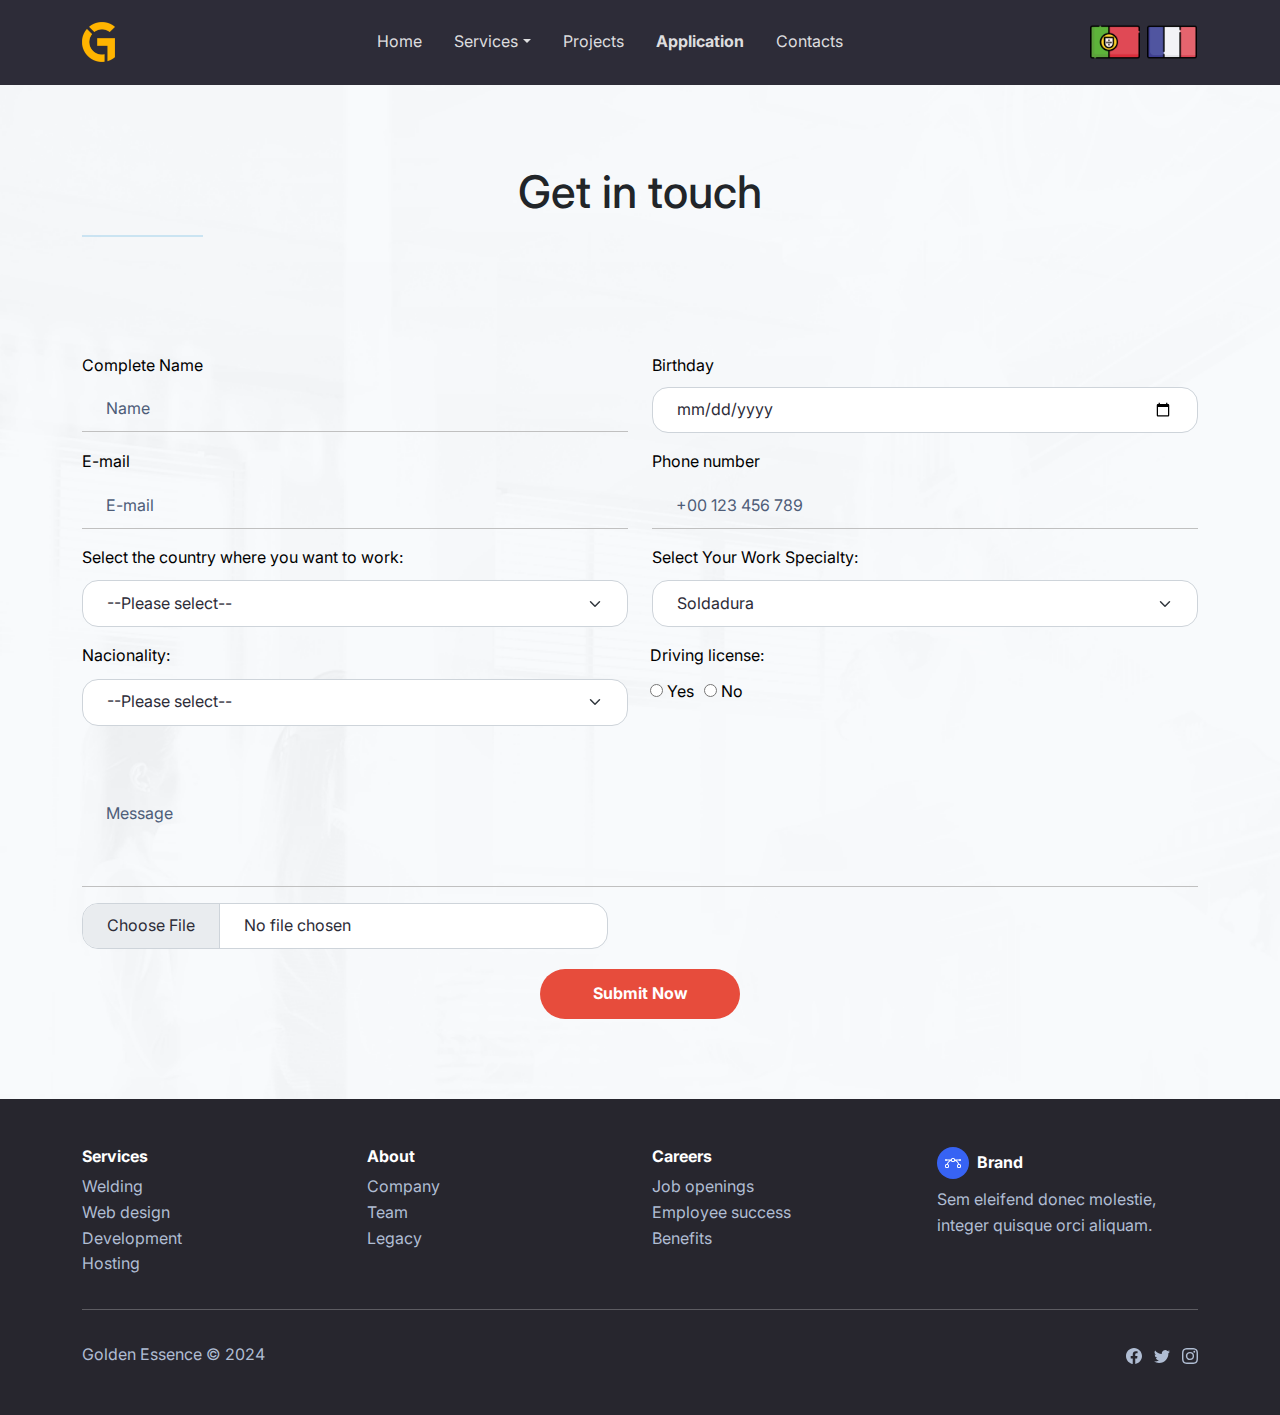
==== Application.html @ 5e1a7a46 "message" ====
<!DOCTYPE html>
<html lang="en">

<head>
    <meta charset="utf-8">
    <meta name="viewport" content="width=device-width, initial-scale=1.0, shrink-to-fit=no">
    <title>Services - Brand</title>
    <link rel="stylesheet" href="assets/bootstrap/css/bootstrap.min.css">
    <link rel="stylesheet" href="https://fonts.googleapis.com/css?family=Inter:300italic,400italic,600italic,700italic,800italic,400,300,600,700,800&amp;display=swap">
    <link rel="stylesheet" href="assets/css/Features-Cards-icons.css">
    <link rel="stylesheet" href="assets/css/Modern-Contact-Form.css">
</head>

<body>
    <nav class="navbar navbar-dark navbar-expand-md sticky-top py-3" id="mainNav">
        <div class="container"><a class="navbar-brand d-flex align-items-center" href="/"><img src="assets/img/logo.png" style="max-height: 40px;"></a><button data-bs-toggle="collapse" class="navbar-toggler" data-bs-target="#navcol-1"><span class="visually-hidden">Toggle navigation</span><span class="navbar-toggler-icon"></span></button>
            <div class="collapse navbar-collapse" id="navcol-1">
                <ul class="navbar-nav mx-auto">
                    <li class="nav-item"><a class="nav-link" href="index.html">Home</a></li>
                    <li class="nav-item dropdown"><a class="dropdown-toggle nav-link" aria-expanded="false" data-bs-toggle="dropdown" href="#">Services</a>
                        <div class="dropdown-menu"><a class="dropdown-item" href="welding.html">Welding</a><a class="dropdown-item" href="#">Second Item</a><a class="dropdown-item" href="#">Third Item</a></div>
                    </li>
                    <li class="nav-item"><a class="nav-link" href="projects.html">Projects</a></li>
                    <li class="nav-item"><a class="nav-link active" href="Application.html">Application</a></li>
                    <li class="nav-item"><a class="nav-link" href="contacts.html">Contacts</a></li>
                </ul><button class="btn btn-primary" type="button" style="padding: 0;color: rgba(255,255,255,0);background: rgba(55,99,244,0);border-color: rgba(255,255,255,0);margin-right: 5px;"><img src="assets/img/portugal.png" style="max-width: 50px;"></button><button class="btn btn-primary" type="button" style="padding: 0;color: rgba(255,255,255,0);background: rgba(55,99,244,0);border-color: rgba(255,255,255,0);"><img src="assets/img/france.png" style="max-width: 50px;"></button>
            </div>
        </div>
    </nav>
    <section class="getintouch">
        <div class="container modern-form">
            <div class="text-center">
                <h4 style="color: #212529;font-size: 45px;">Get in touch</h4>
            </div>
            <hr class="modern-form__hr">
            <div class="modern-form__form-container">
                <form>
                    <div class="row">
                        <div class="col-12 col-lg-6 col-xxl-6 col-contact">
                            <div class="modern-form__form-group--padding-l form-group mb-3"><label class="form-label" style="color: rgb(0,0,0);">Complete Name</label><input class="form-control input input-tr" type="text" placeholder="Name">
                                <div class="line-box">
                                    <div class="line"></div>
                                </div>
                            </div>
                        </div>
                        <div class="col-12 col-lg-6 col-xxl-6 col-contact">
                            <div class="modern-form__form-group--padding-l form-group mb-3"><label class="form-label" style="color: rgb(0,0,0);">Birthday</label><input class="form-control" type="date">
                                <div class="line-box">
                                    <div class="line"></div>
                                </div>
                            </div>
                        </div>
                    </div>
                    <div class="row">
                        <div class="col-lg-6 col-xl-6 col-xxl-6 col-contact">
                            <div class="modern-form__form-group--padding-l form-group mb-3">
                                <div class="line-box"><label class="form-label" style="color: rgb(0,0,0);">E-mail</label><input class="form-control input input-tr" type="email" placeholder="E-mail"></div>
                            </div>
                        </div>
                        <div class="col-12 col-lg-6 col-xxl-6 col-contact">
                            <div class="modern-form__form-group--padding-l form-group mb-3"><label class="form-label" style="color: rgb(0,0,0);">Phone number</label><input class="form-control input input-tr" type="text" placeholder="+00 123 456 789">
                                <div class="line-box">
                                    <div class="line"></div>
                                </div>
                            </div>
                        </div>
                    </div>
                    <div class="row">
                        <div class="col-12 col-xl-6 col-xxl-6 col-contact">
                            <div class="modern-form__form-group--padding-l form-group mb-3">
                                <div class="line-box">
                                    <div class="line"></div>         <label style="color:#000000" for="country">Select the country where you want to work:</label>
<select class="form-select" id="country" name="country" required>
<option value="">--Please select--</option>
            <option value="Belgium">Belgium</option>
            <option value="France">France</option>
            <option value="Portugal">Portugal</option>
            <option value="Spain">Spain</option>
        </select>
                                </div>
                            </div>
                        </div>
                        <div class="col col-contact">
                            <div class="modern-form__form-group--padding-l form-group mb-3">
                                <div class="line-box">
                                    <div class="line"></div>         <label style="color:#000000" for="workarea">Select Your Work Specialty:</label>
<select class="form-select">
        <option value="soldadura" selected>Soldadura</option>
        <option value="pedreiro">Pedreiro</option>
        <option value="trolha">Trolha</option>
</select>
                                </div>
                            </div>
                        </div>
                    </div>
                    <div class="row">
                        <div class="col-12 col-lg-6 col-xl-6 col-xxl-6 col-contact">
                            <div class="modern-form__form-group--padding-l form-group mb-3">
                                <div class="line-box">
                                    <div class="line"></div>         <label style="color:#000000" for="country">Nacionality:</label>
<select class="form-select" id="country" name="country" required>
            <option value="">--Please select--</option>
            <option value="Afghanistan">Afghanistan</option>
            <option value="Albania">Albania</option>
            <option value="Algeria">Algeria</option>
            <option value="Andorra">Andorra</option>
            <option value="Angola">Angola</option>
            <option value="Argentina">Argentina</option>
            <option value="Armenia">Armenia</option>
            <option value="Australia">Australia</option>
            <option value="Austria">Austria</option>
            <option value="Azerbaijan">Azerbaijan</option>
            <option value="Bahamas">Bahamas</option>
            <option value="Bahrain">Bahrain</option>
            <option value="Bangladesh">Bangladesh</option>
            <option value="Barbados">Barbados</option>
            <option value="Belarus">Belarus</option>
            <option value="Belgium">Belgium</option>
            <option value="Belize">Belize</option>
            <option value="Benin">Benin</option>
            <option value="Bhutan">Bhutan</option>
            <option value="Bolivia">Bolivia</option>
            <option value="Bosnia and Herzegovina">Bosnia and Herzegovina</option>
            <option value="Botswana">Botswana</option>
            <option value="Brazil">Brazil</option>
            <option value="Brunei">Brunei</option>
            <option value="Bulgaria">Bulgaria</option>
            <option value="Burkina Faso">Burkina Faso</option>
            <option value="Burundi">Burundi</option>
            <option value="Cambodia">Cambodia</option>
            <option value="Cameroon">Cameroon</option>
            <option value="Canada">Canada</option>
            <option value="Cape Verde">Cape Verde</option>
            <option value="Central African Republic">Central African Republic</option>
            <option value="Chad">Chad</option>
            <option value="Chile">Chile</option>
            <option value="China">China</option>
            <option value="Colombia">Colombia</option>
            <option value="Comoros">Comoros</option>
            <option value="Congo (Brazzaville)">Congo (Brazzaville)</option>
            <option value="Congo (Kinshasa)">Congo (Kinshasa)</option>
            <option value="Costa Rica">Costa Rica</option>
            <option value="Croatia">Croatia</option>
            <option value="Cuba">Cuba</option>
            <option value="Cyprus">Cyprus</option>
            <option value="Czech Republic">Czech Republic</option>
            <option value="Denmark">Denmark</option>
            <option value="Djibouti">Djibouti</option>
            <option value="Dominica">Dominica</option>
            <option value="Dominican Republic">Dominican Republic</option>
            <option value="Ecuador">Ecuador</option>
            <option value="Egypt">Egypt</option>
            <option value="El Salvador">El Salvador</option>
            <option value="Equatorial Guinea">Equatorial Guinea</option>
            <option value="Eritrea">Eritrea</option>
            <option value="Estonia">Estonia</option>
            <option value="Eswatini">Eswatini</option>
            <option value="Ethiopia">Ethiopia</option>
            <option value="Fiji">Fiji</option>
            <option value="Finland">Finland</option>
            <option value="France">France</option>
            <option value="Gabon">Gabon</option>
            <option value="Gambia">Gambia</option>
            <option value="Georgia">Georgia</option>
            <option value="Germany">Germany</option>
            <option value="Ghana">Ghana</option>
            <option value="Greece">Greece</option>
            <option value="Grenada">Grenada</option>
            <option value="Guatemala">Guatemala</option>
            <option value="Guinea">Guinea</option>
            <option value="Guinea-Bissau">Guinea-Bissau</option>
            <option value="Guyana">Guyana</option>
            <option value="Haiti">Haiti</option>
            <option value="Honduras">Honduras</option>
            <option value="Hungary">Hungary</option>
            <option value="Iceland">Iceland</option>
            <option value="India">India</option>
            <option value="Indonesia">Indonesia</option>
            <option value="Iran">Iran</option>
            <option value="Iraq">Iraq</option>
            <option value="Ireland">Ireland</option>
            <option value="Israel">Israel</option>
            <option value="Italy">Italy</option>
            <option value="Jamaica">Jamaica</option>
            <option value="Japan">Japan</option>
            <option value="Jordan">Jordan</option>
            <option value="Kazakhstan">Kazakhstan</option>
            <option value="Kenya">Kenya</option>
            <option value="Kiribati">Kiribati</option>
            <option value="Kuwait">Kuwait</option>
            <option value="Kyrgyzstan">Kyrgyzstan</option>
            <option value="Laos">Laos</option>
            <option value="Latvia">Latvia</option>
            <option value="Lebanon">Lebanon</option>
            <option value="Lesotho">Lesotho</option>
            <option value="Liberia">Liberia</option>
            <option value="Libya">Libya</option>
            <option value="Liechtenstein">Liechtenstein</option>
            <option value="Lithuania">Lithuania</option>
            <option value="Luxembourg">Luxembourg</option>
            <option value="Madagascar">Madagascar</option>
            <option value="Malawi">Malawi</option>
            <option value="Malaysia">Malaysia</option>
            <option value="Maldives">Maldives</option>
            <option value="Mali">Mali</option>
            <option value="Malta">Malta</option>
            <option value="Marshall Islands">Marshall Islands</option>
            <option value="Mauritania">Mauritania</option>
            <option value="Mauritius">Mauritius</option>
            <option value="Mexico">Mexico</option>
            <option value="Micronesia">Micronesia</option>
            <option value="Moldova">Moldova</option>
            <option value="Monaco">Monaco</option>
            <option value="Mongolia">Mongolia</option>
            <option value="Montenegro">Montenegro</option>
            <option value="Morocco">Morocco</option>
            <option value="Mozambique">Mozambique</option>
            <option value="Myanmar">Myanmar</option>
            <option value="Namibia">Namibia</option>
            <option value="Nauru">Nauru</option>
            <option value="Nepal">Nepal</option>
            <option value="Netherlands">Netherlands</option>
            <option value="New Zealand">New Zealand</option>
            <option value="Nicaragua">Nicaragua</option>
            <option value="Niger">Niger</option>
            <option value="Nigeria">Nigeria</option>
            <option value="North Korea">North Korea</option>
            <option value="North Macedonia">North Macedonia</option>
            <option value="Norway">Norway</option>
            <option value="Oman">Oman</option>
            <option value="Pakistan">Pakistan</option>
            <option value="Palau">Palau</option>
            <option value="Palestine">Palestine</option>
            <option value="Panama">Panama</option>
            <option value="Papua New Guinea">Papua New Guinea</option>
            <option value="Paraguay">Paraguay</option>
            <option value="Peru">Peru</option>
            <option value="Philippines">Philippines</option>
            <option value="Poland">Poland</option>
            <option value="Portugal">Portugal</option>
            <option value="Qatar">Qatar</option>
            <option value="Romania">Romania</option>
            <option value="Russia">Russia</option>
            <option value="Rwanda">Rwanda</option>
            <option value="Saint Kitts and Nevis">Saint Kitts and Nevis</option>
            <option value="Saint Lucia">Saint Lucia</option>
            <option value="Saint Vincent and the Grenadines">Saint Vincent and the Grenadines</option>
            <option value="Samoa">Samoa</option>
            <option value="San Marino">San Marino</option>
            <option value="Sao Tome and Principe">Sao Tome and Principe</option>
            <option value="Saudi Arabia">Saudi Arabia</option>
            <option value="Senegal">Senegal</option>
            <option value="Serbia">Serbia</option>
            <option value="Seychelles">Seychelles</option>
            <option value="Sierra Leone">Sierra Leone</option>
            <option value="Singapore">Singapore</option>
            <option value="Slovakia">Slovakia</option>
            <option value="Slovenia">Slovenia</option>
            <option value="Solomon Islands">Solomon Islands</option>
            <option value="Somalia">Somalia</option>
            <option value="South Africa">South Africa</option>
            <option value="South Korea">South Korea</option>
            <option value="South Sudan">South Sudan</option>
            <option value="Spain">Spain</option>
            <option value="Sri Lanka">Sri Lanka</option>
            <option value="Sudan">Sudan</option>
            <option value="Suriname">Suriname</option>
            <option value="Sweden">Sweden</option>
            <option value="Switzerland">Switzerland</option>
            <option value="Syria">Syria</option>
            <option value="Taiwan">Taiwan</option>
            <option value="Tajikistan">Tajikistan</option>
            <option value="Tanzania">Tanzania</option>
            <option value="Thailand">Thailand</option>
            <option value="Timor-Leste">Timor-Leste</option>
            <option value="Togo">Togo</option>
            <option value="Tonga">Tonga</option>
            <option value="Trinidad and Tobago">Trinidad and Tobago</option>
            <option value="Tunisia">Tunisia</option>
            <option value="Turkey">Turkey</option>
            <option value="Turkmenistan">Turkmenistan</option>
            <option value="Tuvalu">Tuvalu</option>
            <option value="Uganda">Uganda</option>
            <option value="Ukraine">Ukraine</option>
            <option value="United Arab Emirates">United Arab Emirates</option>
            <option value="United Kingdom">United Kingdom</option>
            <option value="United States">United States</option>
            <option value="Uruguay">Uruguay</option>
            <option value="Uzbekistan">Uzbekistan</option>
            <option value="Vanuatu">Vanuatu</option>
            <option value="Vatican City">Vatican City</option>
            <option value="Venezuela">Venezuela</option>
            <option value="Vietnam">Vietnam</option>
            <option value="Yemen">Yemen</option>
            <option value="Zambia">Zambia</option>
            <option value="Zimbabwe">Zimbabwe</option>
        </select>
                                </div>
                            </div>
                        </div>
<fieldset class="col-5 col-xl-4 col-xxl-4  " style="border: none; padding: 0;margin-left:10px">
    <label style="color: black;">Driving license:</label>
    
    <div style="display: flex; align-items: center;">
        <label style="color: black; margin-right: 10px;">
            <input type="radio" id="license-yes" name="license" value="yes" required>
            Yes
        </label>
        <label style="color: black;">
            <input type="radio" id="license-no" name="license" value="no">
            No
        </label>
    </div>
</fieldset>

                    </div>
                    <div class="row">
                        <div class="col">
                            <div class="modern-form__form-group--padding-t form-group mb-3"><textarea class="form-control input modern-form__form-control--textarea" placeholder="Message"></textarea>
                                <div class="line-box">
                                    <div class="line"></div>
                                </div>
                            </div>
                        </div>
                    </div>
                    <div class="row">
                        <div class="col text-center" style="max-width: 550px;"><input class="form-control" type="file"></div>
                    </div>
                    <div class="row">
                        <div class="col text-center"><button class="btn btn-primary submit-now" type="submit">Submit Now</button></div>
                    </div>
                </form>
            </div>
        </div>
    </section>
    <footer class="bg-dark">
        <div class="container py-4 py-lg-5">
            <div class="row justify-content-center">
                <div class="col-sm-4 col-md-3 text-center text-lg-start d-flex flex-column">
                    <h3 class="fs-6 fw-bold">Services</h3>
                    <ul class="list-unstyled">
                        <li><a href="#">Welding</a></li>
                        <li><a href="#">Web design</a></li>
                        <li><a href="#">Development</a></li>
                        <li><a href="#">Hosting</a></li>
                    </ul>
                </div>
                <div class="col-sm-4 col-md-3 text-center text-lg-start d-flex flex-column">
                    <h3 class="fs-6 fw-bold">About</h3>
                    <ul class="list-unstyled">
                        <li><a href="#">Company</a></li>
                        <li><a href="#">Team</a></li>
                        <li><a href="#">Legacy</a></li>
                    </ul>
                </div>
                <div class="col-sm-4 col-md-3 text-center text-lg-start d-flex flex-column">
                    <h3 class="fs-6 fw-bold">Careers</h3>
                    <ul class="list-unstyled">
                        <li><a href="#">Job openings</a></li>
                        <li><a href="#">Employee success</a></li>
                        <li><a href="#">Benefits</a></li>
                    </ul>
                </div>
                <div class="col-lg-3 text-center text-lg-start d-flex flex-column align-items-center order-first align-items-lg-start order-lg-last">
                    <div class="fw-bold d-flex align-items-center mb-2"><span class="bs-icon-sm bs-icon-circle bs-icon-primary d-flex justify-content-center align-items-center bs-icon me-2"><svg xmlns="http://www.w3.org/2000/svg" width="1em" height="1em" fill="currentColor" viewBox="0 0 16 16" class="bi bi-bezier">
                                <path fill-rule="evenodd" d="M0 10.5A1.5 1.5 0 0 1 1.5 9h1A1.5 1.5 0 0 1 4 10.5v1A1.5 1.5 0 0 1 2.5 13h-1A1.5 1.5 0 0 1 0 11.5v-1zm1.5-.5a.5.5 0 0 0-.5.5v1a.5.5 0 0 0 .5.5h1a.5.5 0 0 0 .5-.5v-1a.5.5 0 0 0-.5-.5h-1zm10.5.5A1.5 1.5 0 0 1 13.5 9h1a1.5 1.5 0 0 1 1.5 1.5v1a1.5 1.5 0 0 1-1.5 1.5h-1a1.5 1.5 0 0 1-1.5-1.5v-1zm1.5-.5a.5.5 0 0 0-.5.5v1a.5.5 0 0 0 .5.5h1a.5.5 0 0 0 .5-.5v-1a.5.5 0 0 0-.5-.5h-1zM6 4.5A1.5 1.5 0 0 1 7.5 3h1A1.5 1.5 0 0 1 10 4.5v1A1.5 1.5 0 0 1 8.5 7h-1A1.5 1.5 0 0 1 6 5.5v-1zM7.5 4a.5.5 0 0 0-.5.5v1a.5.5 0 0 0 .5.5h1a.5.5 0 0 0 .5-.5v-1a.5.5 0 0 0-.5-.5h-1z"></path>
                                <path d="M6 4.5H1.866a1 1 0 1 0 0 1h2.668A6.517 6.517 0 0 0 1.814 9H2.5c.123 0 .244.015.358.043a5.517 5.517 0 0 1 3.185-3.185A1.503 1.503 0 0 1 6 5.5v-1zm3.957 1.358A1.5 1.5 0 0 0 10 5.5v-1h4.134a1 1 0 1 1 0 1h-2.668a6.517 6.517 0 0 1 2.72 3.5H13.5c-.123 0-.243.015-.358.043a5.517 5.517 0 0 0-3.185-3.185z"></path>
                            </svg></span><span>Brand</span></div>
                    <p class="text-muted">Sem eleifend donec molestie, integer quisque orci aliquam.</p>
                </div>
            </div>
            <hr>
            <div class="text-muted d-flex justify-content-between align-items-center pt-3">
                <p class="mb-0">Golden Essence © 2024</p>
                <ul class="list-inline mb-0">
                    <li class="list-inline-item"><svg xmlns="http://www.w3.org/2000/svg" width="1em" height="1em" fill="currentColor" viewBox="0 0 16 16" class="bi bi-facebook">
                            <path d="M16 8.049c0-4.446-3.582-8.05-8-8.05C3.58 0-.002 3.603-.002 8.05c0 4.017 2.926 7.347 6.75 7.951v-5.625h-2.03V8.05H6.75V6.275c0-2.017 1.195-3.131 3.022-3.131.876 0 1.791.157 1.791.157v1.98h-1.009c-.993 0-1.303.621-1.303 1.258v1.51h2.218l-.354 2.326H9.25V16c3.824-.604 6.75-3.934 6.75-7.951z"></path>
                        </svg></li>
                    <li class="list-inline-item"><svg xmlns="http://www.w3.org/2000/svg" width="1em" height="1em" fill="currentColor" viewBox="0 0 16 16" class="bi bi-twitter">
                            <path d="M5.026 15c6.038 0 9.341-5.003 9.341-9.334 0-.14 0-.282-.006-.422A6.685 6.685 0 0 0 16 3.542a6.658 6.658 0 0 1-1.889.518 3.301 3.301 0 0 0 1.447-1.817 6.533 6.533 0 0 1-2.087.793A3.286 3.286 0 0 0 7.875 6.03a9.325 9.325 0 0 1-6.767-3.429 3.289 3.289 0 0 0 1.018 4.382A3.323 3.323 0 0 1 .64 6.575v.045a3.288 3.288 0 0 0 2.632 3.218 3.203 3.203 0 0 1-.865.115 3.23 3.23 0 0 1-.614-.057 3.283 3.283 0 0 0 3.067 2.277A6.588 6.588 0 0 1 .78 13.58a6.32 6.32 0 0 1-.78-.045A9.344 9.344 0 0 0 5.026 15z"></path>
                        </svg></li>
                    <li class="list-inline-item"><svg xmlns="http://www.w3.org/2000/svg" width="1em" height="1em" fill="currentColor" viewBox="0 0 16 16" class="bi bi-instagram">
                            <path d="M8 0C5.829 0 5.556.01 4.703.048 3.85.088 3.269.222 2.76.42a3.917 3.917 0 0 0-1.417.923A3.927 3.927 0 0 0 .42 2.76C.222 3.268.087 3.85.048 4.7.01 5.555 0 5.827 0 8.001c0 2.172.01 2.444.048 3.297.04.852.174 1.433.372 1.942.205.526.478.972.923 1.417.444.445.89.719 1.416.923.51.198 1.09.333 1.942.372C5.555 15.99 5.827 16 8 16s2.444-.01 3.298-.048c.851-.04 1.434-.174 1.943-.372a3.916 3.916 0 0 0 1.416-.923c.445-.445.718-.891.923-1.417.197-.509.332-1.09.372-1.942C15.99 10.445 16 10.173 16 8s-.01-2.445-.048-3.299c-.04-.851-.175-1.433-.372-1.941a3.926 3.926 0 0 0-.923-1.417A3.911 3.911 0 0 0 13.24.42c-.51-.198-1.092-.333-1.943-.372C10.443.01 10.172 0 7.998 0h.003zm-.717 1.442h.718c2.136 0 2.389.007 3.232.046.78.035 1.204.166 1.486.275.373.145.64.319.92.599.28.28.453.546.598.92.11.281.24.705.275 1.485.039.843.047 1.096.047 3.231s-.008 2.389-.047 3.232c-.035.78-.166 1.203-.275 1.485a2.47 2.47 0 0 1-.599.919c-.28.28-.546.453-.92.598-.28.11-.704.24-1.485.276-.843.038-1.096.047-3.232.047s-2.39-.009-3.233-.047c-.78-.036-1.203-.166-1.485-.276a2.478 2.478 0 0 1-.92-.598 2.48 2.48 0 0 1-.6-.92c-.109-.281-.24-.705-.275-1.485-.038-.843-.046-1.096-.046-3.233 0-2.136.008-2.388.046-3.231.036-.78.166-1.204.276-1.486.145-.373.319-.64.599-.92.28-.28.546-.453.92-.598.282-.11.705-.24 1.485-.276.738-.034 1.024-.044 2.515-.045v.002zm4.988 1.328a.96.96 0 1 0 0 1.92.96.96 0 0 0 0-1.92zm-4.27 1.122a4.109 4.109 0 1 0 0 8.217 4.109 4.109 0 0 0 0-8.217zm0 1.441a2.667 2.667 0 1 1 0 5.334 2.667 2.667 0 0 1 0-5.334z"></path>
                        </svg></li>
                </ul>
            </div>
        </div>
    </footer>
    <script src="assets/bootstrap/js/bootstrap.min.js"></script>
    <script src="assets/js/bs-init.js"></script>
    <script src="assets/js/bold-and-dark.js"></script>
</body>

</html>
---- assets/css/Features-Cards-icons.css ----
.bs-icon {
  --bs-icon-size: .75rem;
  display: flex;
  flex-shrink: 0;
  justify-content: center;
  align-items: center;
  font-size: var(--bs-icon-size);
  width: calc(var(--bs-icon-size) * 2);
  height: calc(var(--bs-icon-size) * 2);
  color: var(--bs-primary);
}

.bs-icon-xs {
  --bs-icon-size: 1rem;
  width: calc(var(--bs-icon-size) * 1.5);
  height: calc(var(--bs-icon-size) * 1.5);
}

.bs-icon-sm {
  --bs-icon-size: 1rem;
}

.bs-icon-md {
  --bs-icon-size: 1.5rem;
}

.bs-icon-lg {
  --bs-icon-size: 2rem;
}

.bs-icon-xl {
  --bs-icon-size: 2.5rem;
}

.bs-icon.bs-icon-primary {
  color: var(--bs-white);
  background: var(--bs-primary);
}

.bs-icon.bs-icon-primary-light {
  color: var(--bs-primary);
  background: rgba(var(--bs-primary-rgb), .2);
}

.bs-icon.bs-icon-semi-white {
  color: var(--bs-primary);
  background: rgba(255, 255, 255, .5);
}

.bs-icon.bs-icon-rounded {
  border-radius: .5rem;
}

.bs-icon.bs-icon-circle {
  border-radius: 50%;
}
---- assets/css/Modern-Contact-Form.css ----
.submit-now {
  margin-top: 20px;
  font-size: 16px;
  width: 200px;
  height: 50px;
  background-color: #e74c3c;
  border-color: transparent;
}

.form-control.input {
  border: 0;
  background: transparent;
  border-bottom: 1px solid silver;
  border-radius: 0px !important;
}

.getintouch {
  height: auto;
  background-image: url("../../assets/img/Get%20In%20touch/GetInTouch.png");
  background-size: cover;
  background-repeat: no-repeat;
}

input[type="text"], input[type="email"], input[type="tel"], textarea {
  border-radius: 0 !important;
}

input[type="text"], input[type="email"], input[type="tel"], textarea {
  border-radius: 8px !important;
}

.btn-primary:hover {
  color: #fff;
  background-color: #4daade;
  border-color: #4daade;
  box-shadow: 0px 10px 15px rgba(157,157,157,0.4);
}

.btn-primary:not(:disabled):not(.disabled).active, .btn-primary:not(:disabled):not(.disabled):active, .show > .btn-primary.dropdown-toggle {
  color: #fff;
  background-color: #4daade;
  border-color: #4daade;
}

.modern-form {
  padding-top: 80px;
  padding-bottom: 80px;
}

.modern-form__hr {
  border-color: #4daade;
  border-width: 2px;
  width: 121px;
}

.modern-form__form-container {
  padding-top: 100px;
}

.modern-form__form-group--padding-r {
  padding-right: 20px;
}

.modern-form__form-group--padding-t {
  padding-top: 50px;
}

.modern-form__form-control--textarea {
  height: 95px !important;
  resize: none;
}

label {
  margin-bottom: 10px;
  display: block;
}
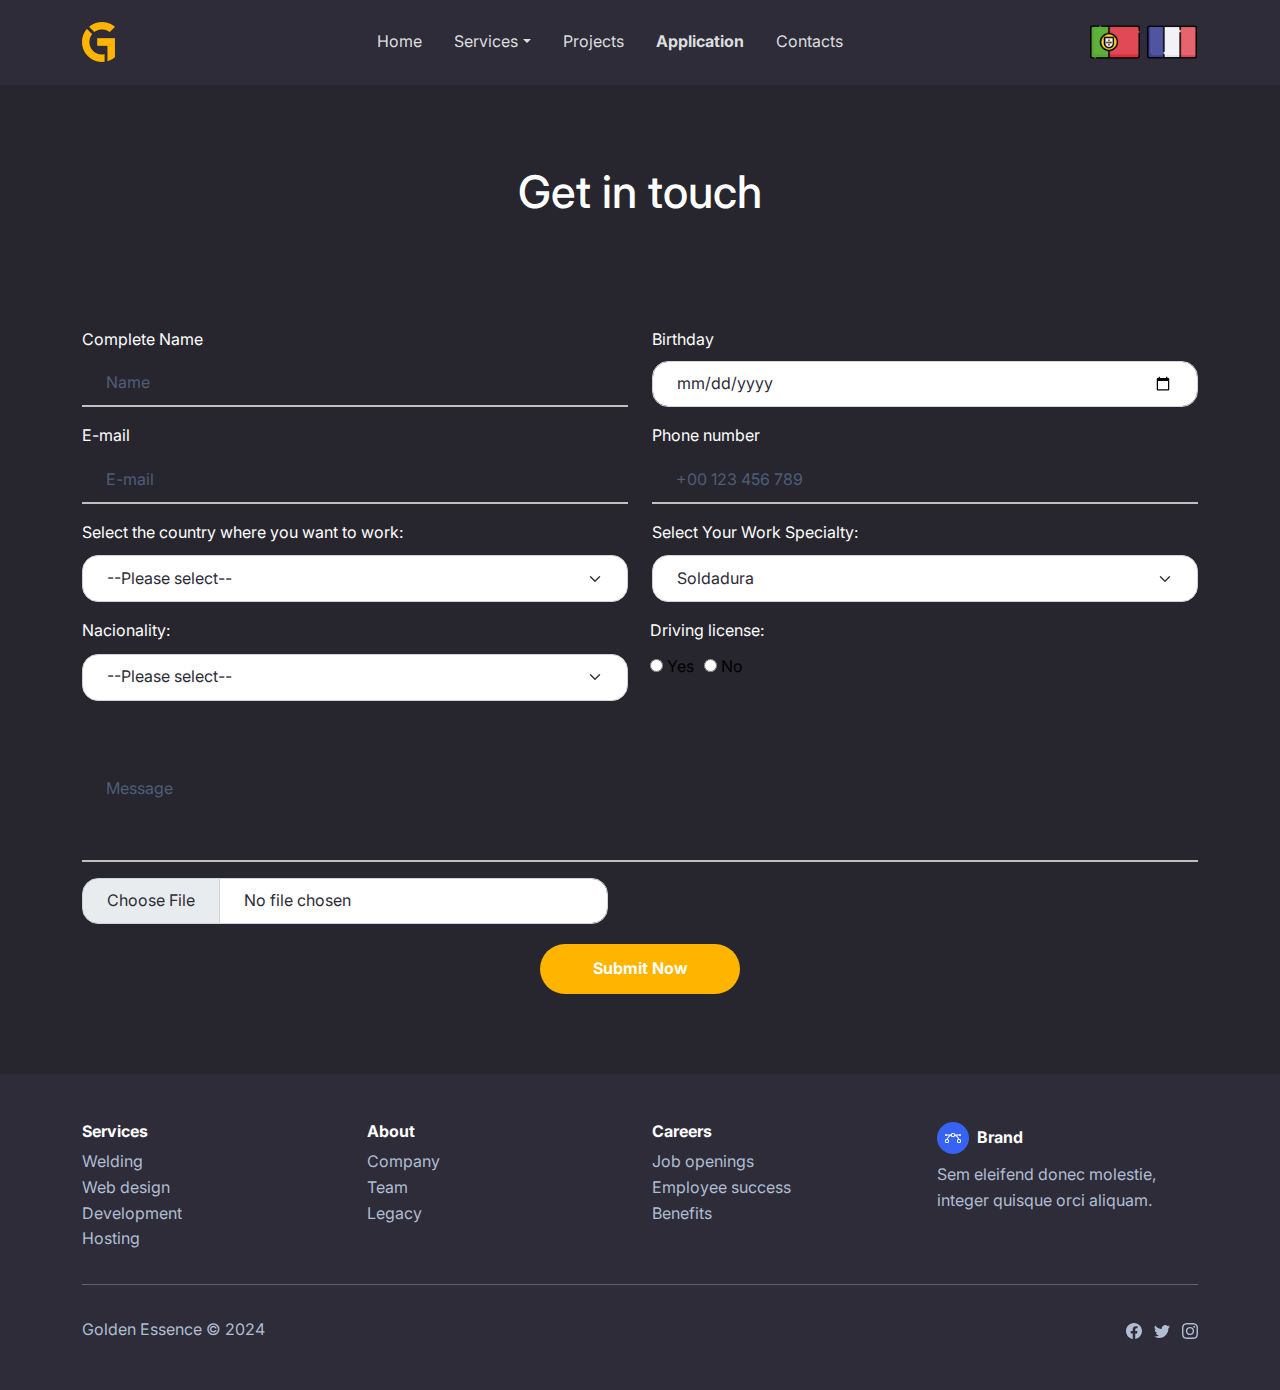
==== commit 7a46fc1e: "message" ====
--- a/Application.html
+++ b/Application.html
@@ -30,21 +30,20 @@
     <section class="getintouch">
         <div class="container modern-form">
             <div class="text-center">
-                <h4 style="color: #212529;font-size: 45px;">Get in touch</h4>
-            </div>
-            <hr class="modern-form__hr">
+                <h4 style="color: #ffffff;font-size: 45px;">Get in touch</h4>
+            </div>
             <div class="modern-form__form-container">
                 <form>
                     <div class="row">
                         <div class="col-12 col-lg-6 col-xxl-6 col-contact">
-                            <div class="modern-form__form-group--padding-l form-group mb-3"><label class="form-label" style="color: rgb(0,0,0);">Complete Name</label><input class="form-control input input-tr" type="text" placeholder="Name">
+                            <div class="modern-form__form-group--padding-l form-group mb-3"><label class="form-label" style="color: rgb(255,255,255);">Complete Name</label><input class="form-control input input-tr" type="text" placeholder="Name">
                                 <div class="line-box">
                                     <div class="line"></div>
                                 </div>
                             </div>
                         </div>
                         <div class="col-12 col-lg-6 col-xxl-6 col-contact">
-                            <div class="modern-form__form-group--padding-l form-group mb-3"><label class="form-label" style="color: rgb(0,0,0);">Birthday</label><input class="form-control" type="date">
+                            <div class="modern-form__form-group--padding-l form-group mb-3"><label class="form-label" style="color: rgb(255,255,255);">Birthday</label><input class="form-control" type="date">
                                 <div class="line-box">
                                     <div class="line"></div>
                                 </div>
@@ -54,11 +53,11 @@
                     <div class="row">
                         <div class="col-lg-6 col-xl-6 col-xxl-6 col-contact">
                             <div class="modern-form__form-group--padding-l form-group mb-3">
-                                <div class="line-box"><label class="form-label" style="color: rgb(0,0,0);">E-mail</label><input class="form-control input input-tr" type="email" placeholder="E-mail"></div>
+                                <div class="line-box"><label class="form-label" style="color: rgb(255,255,255);">E-mail</label><input class="form-control input input-tr" type="email" placeholder="E-mail"></div>
                             </div>
                         </div>
                         <div class="col-12 col-lg-6 col-xxl-6 col-contact">
-                            <div class="modern-form__form-group--padding-l form-group mb-3"><label class="form-label" style="color: rgb(0,0,0);">Phone number</label><input class="form-control input input-tr" type="text" placeholder="+00 123 456 789">
+                            <div class="modern-form__form-group--padding-l form-group mb-3"><label class="form-label" style="color: rgb(255,255,255);">Phone number</label><input class="form-control input input-tr" type="text" placeholder="+00 123 456 789">
                                 <div class="line-box">
                                     <div class="line"></div>
                                 </div>
@@ -69,7 +68,7 @@
                         <div class="col-12 col-xl-6 col-xxl-6 col-contact">
                             <div class="modern-form__form-group--padding-l form-group mb-3">
                                 <div class="line-box">
-                                    <div class="line"></div>         <label style="color:#000000" for="country">Select the country where you want to work:</label>
+                                    <div class="line"></div>         <label style="color:white" for="country">Select the country where you want to work:</label>
 <select class="form-select" id="country" name="country" required>
 <option value="">--Please select--</option>
             <option value="Belgium">Belgium</option>
@@ -83,7 +82,7 @@
                         <div class="col col-contact">
                             <div class="modern-form__form-group--padding-l form-group mb-3">
                                 <div class="line-box">
-                                    <div class="line"></div>         <label style="color:#000000" for="workarea">Select Your Work Specialty:</label>
+                                    <div class="line"></div>         <label style="color:white" for="workarea">Select Your Work Specialty:</label>
 <select class="form-select">
         <option value="soldadura" selected>Soldadura</option>
         <option value="pedreiro">Pedreiro</option>
@@ -97,7 +96,7 @@
                         <div class="col-12 col-lg-6 col-xl-6 col-xxl-6 col-contact">
                             <div class="modern-form__form-group--padding-l form-group mb-3">
                                 <div class="line-box">
-                                    <div class="line"></div>         <label style="color:#000000" for="country">Nacionality:</label>
+                                    <div class="line"></div>         <label style="color:white" for="country">Nacionality:</label>
 <select class="form-select" id="country" name="country" required>
             <option value="">--Please select--</option>
             <option value="Afghanistan">Afghanistan</option>
@@ -299,7 +298,7 @@
                             </div>
                         </div>
 <fieldset class="col-5 col-xl-4 col-xxl-4  " style="border: none; padding: 0;margin-left:10px">
-    <label style="color: black;">Driving license:</label>
+    <label style="color: white;">Driving license:</label>
     
     <div style="display: flex; align-items: center;">
         <label style="color: black; margin-right: 10px;">
@@ -316,7 +315,7 @@
                     </div>
                     <div class="row">
                         <div class="col">
-                            <div class="modern-form__form-group--padding-t form-group mb-3"><textarea class="form-control input modern-form__form-control--textarea" placeholder="Message"></textarea>
+                            <div class="modern-form__form-group--padding-t form-group mb-3"><textarea class="form-control input modern-form__form-control--textarea" placeholder="Message" style="color: rgb(255,255,255);"></textarea>
                                 <div class="line-box">
                                     <div class="line"></div>
                                 </div>
@@ -327,14 +326,14 @@
                         <div class="col text-center" style="max-width: 550px;"><input class="form-control" type="file"></div>
                     </div>
                     <div class="row">
-                        <div class="col text-center"><button class="btn btn-primary submit-now" type="submit">Submit Now</button></div>
+                        <div class="col text-center"><button class="btn btn-primary submit-now" type="submit" style="background: rgb(255,180,0);">Submit Now</button></div>
                     </div>
                 </form>
             </div>
         </div>
     </section>
-    <footer class="bg-dark">
-        <div class="container py-4 py-lg-5">
+    <footer>
+        <div class="container py-4 py-lg-5" style="background: rgb(45,44,56);">
             <div class="row justify-content-center">
                 <div class="col-sm-4 col-md-3 text-center text-lg-start d-flex flex-column">
                     <h3 class="fs-6 fw-bold">Services</h3>
--- a/assets/css/Modern-Contact-Form.css
+++ b/assets/css/Modern-Contact-Form.css
@@ -10,13 +10,14 @@
 .form-control.input {
   border: 0;
   background: transparent;
-  border-bottom: 1px solid silver;
+  border-bottom: 2px solid silver;
   border-radius: 0px !important;
+  color: white;
 }
 
 .getintouch {
   height: auto;
-  background-image: url("../../assets/img/Get%20In%20touch/GetInTouch.png");
+  background-color: rgb(39,38,46);
   background-size: cover;
   background-repeat: no-repeat;
 }
